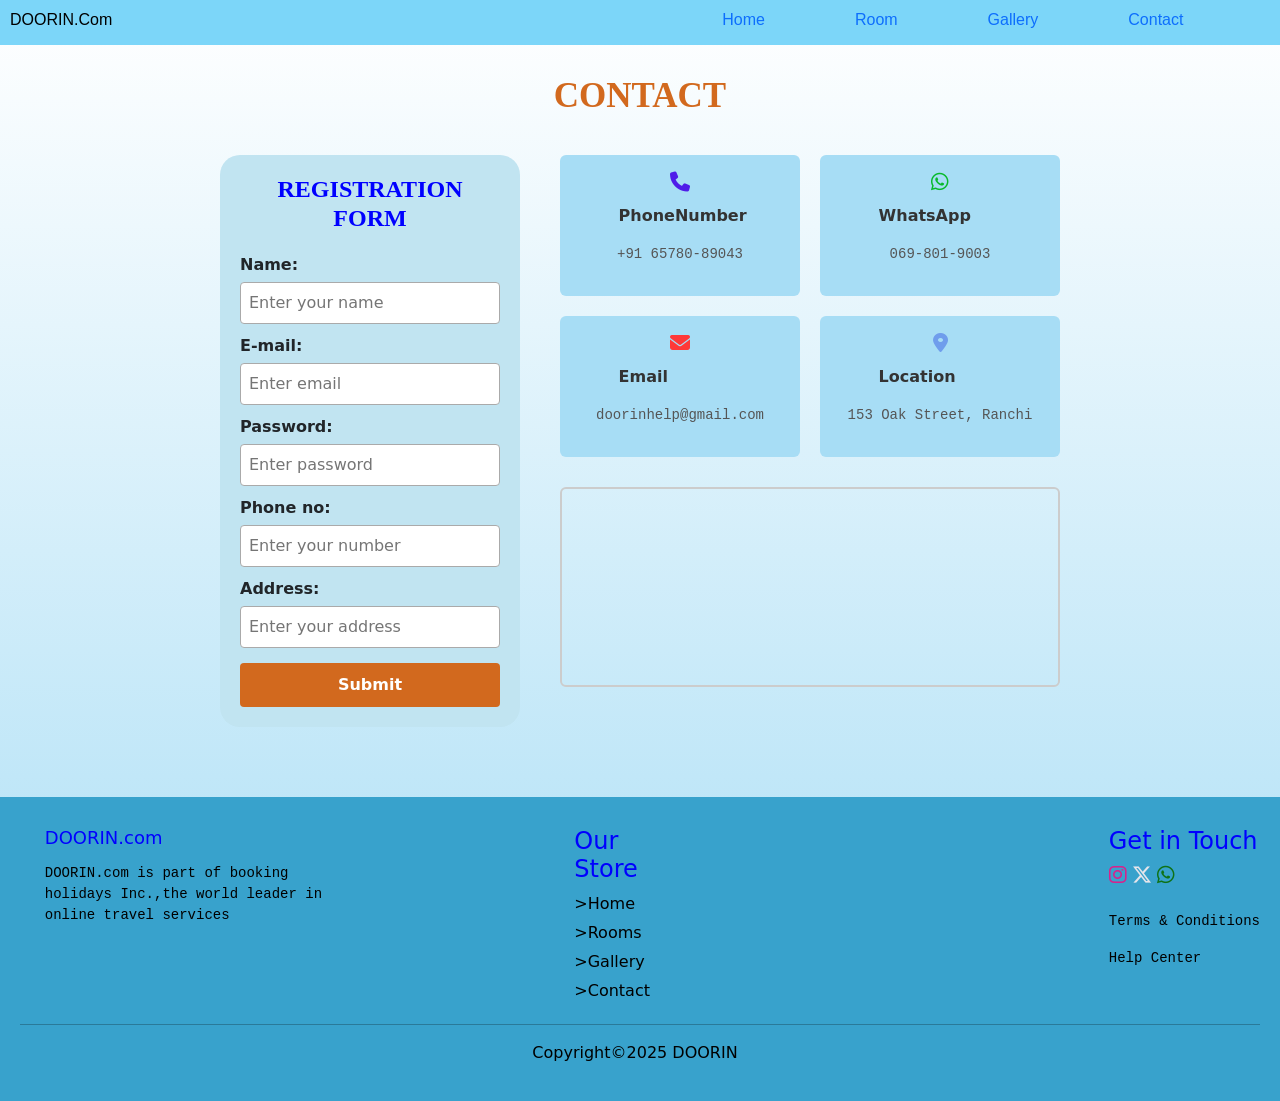
==== contact.html @ e4b4459f "check kr" ====
<!DOCTYPE html>
<html lang="en">
<head>
    <meta charset="UTF-8">
    <meta name="viewport" content="width=device-width, initial-scale=1.0">
    <title>HOTEL BOOKING</title>
    <link rel="stylesheet" href="hostyle/hodesign.css">
    <link rel="stylesheet" href="https://cdnjs.cloudflare.com/ajax/libs/font-awesome/6.7.2/css/all.min.css" integrity="sha512-Evv84Mr4kqVGRNSgIGL/F/aIDqQb7xQ2vcrdIwxfjThSH8CSR7PBEakCr51Ck+w+/U6swU2Im1vVX0SVk9ABhg==" crossorigin="anonymous" referrerpolicy="no-referrer" />
    <link href="https://cdn.jsdelivr.net/npm/bootstrap@5.3.7/dist/css/bootstrap.min.css" rel="stylesheet" integrity="sha384-LN+7fdVzj6u52u30Kp6M/trliBMCMKTyK833zpbD+pXdCLuTusPj697FH4R/5mcr" crossorigin="anonymous">
</head>
<body id="bodybgnew">
   <header>
        <div class="maindiv">   
        <nav>
            <p>DOORIN.Com</p>
            <a href="home.html">Home</a>
            <a href="room.html">Room</a>
            <a href="gallery.html">Gallery</a>
            <a href="contact.html">Contact</a>    
        </nav>
    </header>
    <h2 id="cname">CONTACT</h2>
  <div class="coct">
    <div class="vaseleft">
      <form>
        <h4 id="reg">REGISTRATION FORM</h4>
        <label for="name">Name:</label>
        <input type="text" placeholder="Enter your name" required />
        <label for="E-mail">E-mail:</label>
        <input type="email" placeholder="Enter email" required />
        <label for="password">Password:</label>
        <input type="password" placeholder="Enter password" required />
        <label for="phone no">Phone no:</label>
        <input type="number" placeholder="Enter your number" required />
        <label for="address">Address:</label>
        <input type="text" placeholder="Enter your address" />
        <button type="submit">Submit</button>
      </form>
    </div>
    <div class="vaseright">
      <div class="vaseright1">
        <div class="ph">
          <a href="#"><i class="fa-solid fa-phone fa-lg" style="color: #4f1ce9;"></i></a>
          <p id="call">PhoneNumber</p>
          <pre id="calln">+91 65780-89043</pre>
        </div>
        <div class="ph">
          <a href="https://www.whatsapp.com/" target="_blank"><i class="fa-brands fa-whatsapp fa-lg" style="color: #08ba2b;"></i></a>
          <p id="call">WhatsApp</p>
          <pre id="calln">069-801-9003</pre>
        </div>
      </div>
      <div class="vaseright2">
        <div class="ph">
          <a href="https://shorturl.at/GysPY" target="_blank"><i class="fa-solid fa-envelope fa-lg" style="color: #ff3838;"></i></a>
          <p id="call">Email</p>
          <pre id="calln">doorinhelp@gmail.com</pre>
        </div>
        <div class="ph">
          <a href="https://shorturl.at/Trxxn" target="_blank"><i class="fa-solid fa-location-dot fa-lg" style="color: #6f9dec;"></i></a>
          <p id="call">Location</p>
          <pre id="calln">153 Oak Street, Ranchi</pre>
        </div>
      </div>

      <div class="phmap">
        <iframe src="https://www.google.com/maps/embed?pb=!1m18!1m12!1m3!1d3532.885626205698!2d86.1849033150745!3d22.80456598501765!2m3!1f0!2f0!3f0!3m2!1i1024!2i768!4f13.1!3m3!1m2!1s0x3a20b6c8e7c8b9b5%3A0x7c6e9a4c5e4b8c8a!2sJamshedpur%2C%20Jharkhand%2C%20India!5e0!3m2!1sen!2sus!4v1634567890123" width="100%" height="200" allowfullscreen loading="lazy"></iframe>
      </div>
    </div>
  </div>
    <div class="m"></div>
    <footer>
      <div class="himain">
      <div class="hi">
      <h4 id="d">DOORIN.com</h4>
      <pre id="foopara">DOORIN.com is part of booking<br>holidays Inc.,the world leader in<br>online travel services</pre>
      </div>
      <div class="hi1">
        <h4 id="d">Our Store</h4>
        <a href="home.html">>Home</a>
        <a href="room.html">>Rooms</a>
        <a href="gallery.html">>Gallery</a>
        <a href="contact.html">>Contact</a>
      </div>
      <div class="hi2">
      <h4 id="d">Get in Touch</h3>
      <a class="ok" href="https://www.instagram.com/"><i class="fa-brands fa-instagram fa-lg" style="color: #d8228c;"></i></a>
      <a class="ok" href="https://x.com/?lang=en"><i class="fa-brands fa-x-twitter fa-lg" style="color: #e5e5eb;"></i></a>
      <a class="ok" href="https://www.whatsapp.com/"><i class="fa-brands fa-whatsapp fa-lg" style="color: #0f7216;"></i></a><br><br>
        <pre>Terms & Conditions</pre>
        <pre>Help Center</pre>        
      </div>
      </div>
      <hr><p id="co">Copyright&copy;2025 DOORIN </p>
    </footer>
    <script src="https://cdn.jsdelivr.net/npm/bootstrap@5.3.7/dist/js/bootstrap.bundle.min.js" integrity="sha384-ndDqU0Gzau9qJ1lfW4pNLlhNTkCfHzAVBReH9diLvGRem5+R9g2FzA8ZGN954O5Q" crossorigin="anonymous"></script> 
</body>
</html>
---- hostyle/hodesign.css ----
*{
    padding: 0;
    margin: 0;
}
header{
    background-color: rgb(124, 214, 249);
    color: rgb(0, 0, 0);
    height: 45px;
    font-family: 'Franklin Gothic Medium', 'Arial Narrow', Arial, sans-serif;
    padding-top: 8px;
}
nav{
    display: flex;
    gap: 10px;  
}
p{
    margin-right: 600px;
    padding-left: 10px;
}
.maindiv a{
    text-decoration: none;
    margin-right: 80px;
}
ul{
    list-style: none;
    display: flex;
    text-decoration: none;
}
/*header ends*/
/*home page*/
.c {
    width: 300px;
}
.m{
    height: 40px;
}
#in{
    height: 30px;
    width: 300px;
}
#inn{
    height: 30px;
    width: 100px;
    border-radius: 5px;
    background-color: blue;
    color: white;
}
.hotelback{
    height: 40px;
    text-align: center;
    padding-top: 5px;
    background-color: rgb(22, 139, 186);
}
#maintext{
    width: 100%;
    height: 80px;
    color: rgb(2, 12, 53);
    font-weight: lighter;
}
#rm{
    height: 400px;
    width: 100%;
}
#i{
    height: 188px;
    width: 278px;
    border-radius: 10px;
}
.one{
    height: 380px;
    width: 280px;
    border-radius: 10px;
    text-align: left;
    justify-content: center;
    align-items: center;
    background-color: rgb(193, 228, 241);
}
.one:hover{
    transform: scale(1.05);
    transition: 0.3s;
}
#three{
    padding-left: 7px;
}
#five{
    padding-left: 7px;
}
#ip{
    padding-left: 7px;
}
.box{
    display: flex;
    align-items: center;
    justify-content: center;
    gap: 20px;
    border-spacing: 500px;
}
#imageSliderInner1{
    height: 590px;
}
#rate{
    padding: 4px;
    background-color: gold;
    border-color: gold;
}
s{
    color: red;
}
#pi{
    color: green;
    padding-left: 7px;
}
#three{
    color: rgb(19, 19, 139);
}
/*footer*/
footer{
    background-color: rgb(56, 162, 204);   
    color: black;
    padding: 30px 20px 20px;
    text-align: left;
    width: 100%;
}
.himain{
    display: flex;
    justify-content: space-between;
    width: 100%;
}
.hi{
    width: 100%;
    margin-left: 2%;
}
.hi1{
    margin-right: 32%;
}
.hi2{
    margin-left: 5%;
}
.hi h4{
    margin-bottom: 15px;
    font-size: 18px;
}
#co{
    text-align: center;
    margin-left: 425px;
    margin-right: 445px;
}
#d{
    color: blue;
}
.hi1 a{
    display: block;
    text-decoration: none;
    color: black;
    margin-bottom: 5px;
}
.hi1 a:hover{
  transform: translateX(5px);
  transition: 0.4s;
  color: blue;
}
/*gallery*/
#gbg{
    width: 100%;
}
.gsubone{
    text-align: center;
    padding: 10px;
}
.photo-gal {
      display: grid;
      gap: 10px;
      margin-bottom: 10px;
}
.row-2 {
      grid-template-columns: repeat(2, 1fr);
}
.row-3 {
      grid-template-columns: repeat(3, 1fr);
}
.photo-gal img {
    width: 100%;
    height: auto;
    display: block;
    border-radius: 6px;
}
#f{
    height: 310px;
}
/*room*/
#r{
    text-align: center;
    color: chocolate;
    font-family: 'Times New Roman', Times, serif;
    font-weight: bolder;
}
.room-container {
  display: grid;
  grid-template-columns: repeat(4,1fr);
  gap: 20px;
  padding: 12px;
}
.roomt {
  background: rgb(193, 228, 241);
  border-radius: 12px;
  overflow: hidden;
  box-shadow: 0 2px 4px rgb(39, 190, 250);
  transition: transform 0.2s;
}
.roomt:hover {
  transform: scale(1.04);
}
.roomt img {
  width: 100%;
  height: 180px;
  object-fit: cover;
}
.roomtwo {
  padding: 12px;
}
.roomtitle {
  font-size: 18px;
  margin-bottom: 8px;
  color: #333;
  font-weight: bolder;
}
.roomprice {
  color: rgb(18, 161, 18);
  font-size: 16px;
  margin-bottom: 12px;
}
.book-btn {
  display: inline-block;
  padding: 7px 17px;
  background-color: blue;
  color: white;
  border: none;
  border-radius: 7px;
  text-decoration: none;
  font-weight: bold;
  transition: background-color 0.3s;
}
.book-btn:hover {
  background-color: #0a427e;
}
#pna{
    text-align: center;
    font-family: 'Times New Roman', Times, serif;
    font-weight: bolder;
    margin-top: 15px;
    margin-bottom: 15px;
    color: chocolate;
}
.newhot{
    height: 230px;
    margin-bottom: 20px;
    box-shadow: 0 4px 7px rgb(39, 190, 250);
}
.accordion-collapse {
    background-color: rgb(193, 228, 241);
}
.carousel-inner{
    height: 200px;
    width: 100px;
    border-radius: 10px;
}
.d-block {
    border-radius: 10px;
}
/*roomends*/
/*contact*/
#cname {
  text-align: center;
  color: chocolate;
  font-size: 35px;
  margin-top: 30px;
  font-weight: bolder;
  font-family: 'Times New Roman', Times, serif;
}
.coct {
  display: flex;
  justify-content: center;
  gap: 40px;
  padding: 30px;
  flex-wrap: wrap;
}
.vaseleft {
  width: 300px;
  border-radius: 20px;
  padding: 20px;
  text-align: center;
  background-color: rgb(193, 228, 241);
}
.vaseleft h4 {
  margin-bottom: 20px;
  color: blue;
}
.vaseleft label {
  display: block;
  margin-top: 10px;
  font-weight: bold;
  text-align: left;
}
.vaseleft input {
  width: 100%;
  padding: 8px;
  margin-top: 5px;
  border: 1px solid #aaa;
  border-radius: 4px;
}
.vaseleft:hover{
    transform: scale(1.02);
    transition: 0.5s;
}
.vaseleft button {
  width: 100%;
  padding: 10px;
  margin-top: 15px;
  background-color: chocolate;
  color: white;
  font-weight: bold;
  border: none;
  border-radius: 4px;
  cursor: pointer;
}
.vaseleft button:hover {
  background-color: #b35c17;
}
.vaseright {
  width: 500px;
  display: flex;
  flex-direction: column;
  
}
.vaseright1,
.vaseright2 {
  display: flex;
  justify-content: space-between;
  margin-bottom: 20px;
}
.ph {
  width: 48%;
  background-color: rgb(167, 221, 245);
  padding: 15px;
  border-radius: 20px;
  border-radius: 6px;
  text-align: center;
}
.ph:hover{
    transform: scale(1.02);
    transition: 0.5s;
}
#call {
  font-weight: bold;
  margin-top: 10px;
  text-align: center;
  color: #333;
  margin-left: 16%;
}
#calln {
  font-family: monospace;
  margin-top: 5px;
  text-align: center;
  color: #555;
}
.phmap {
  width: 100%;
  margin-top: 10px;
}
.phmap iframe {
  width: 100%;
  height: 200px;
  border: 2px solid #ccc;
  border-radius: 6px;
}
#reg{
    font-family: 'Times New Roman', Times, serif;
    font-weight: bold;
}
#bodybgnew{
    background: linear-gradient(white, rgb(167, 221, 245));
}
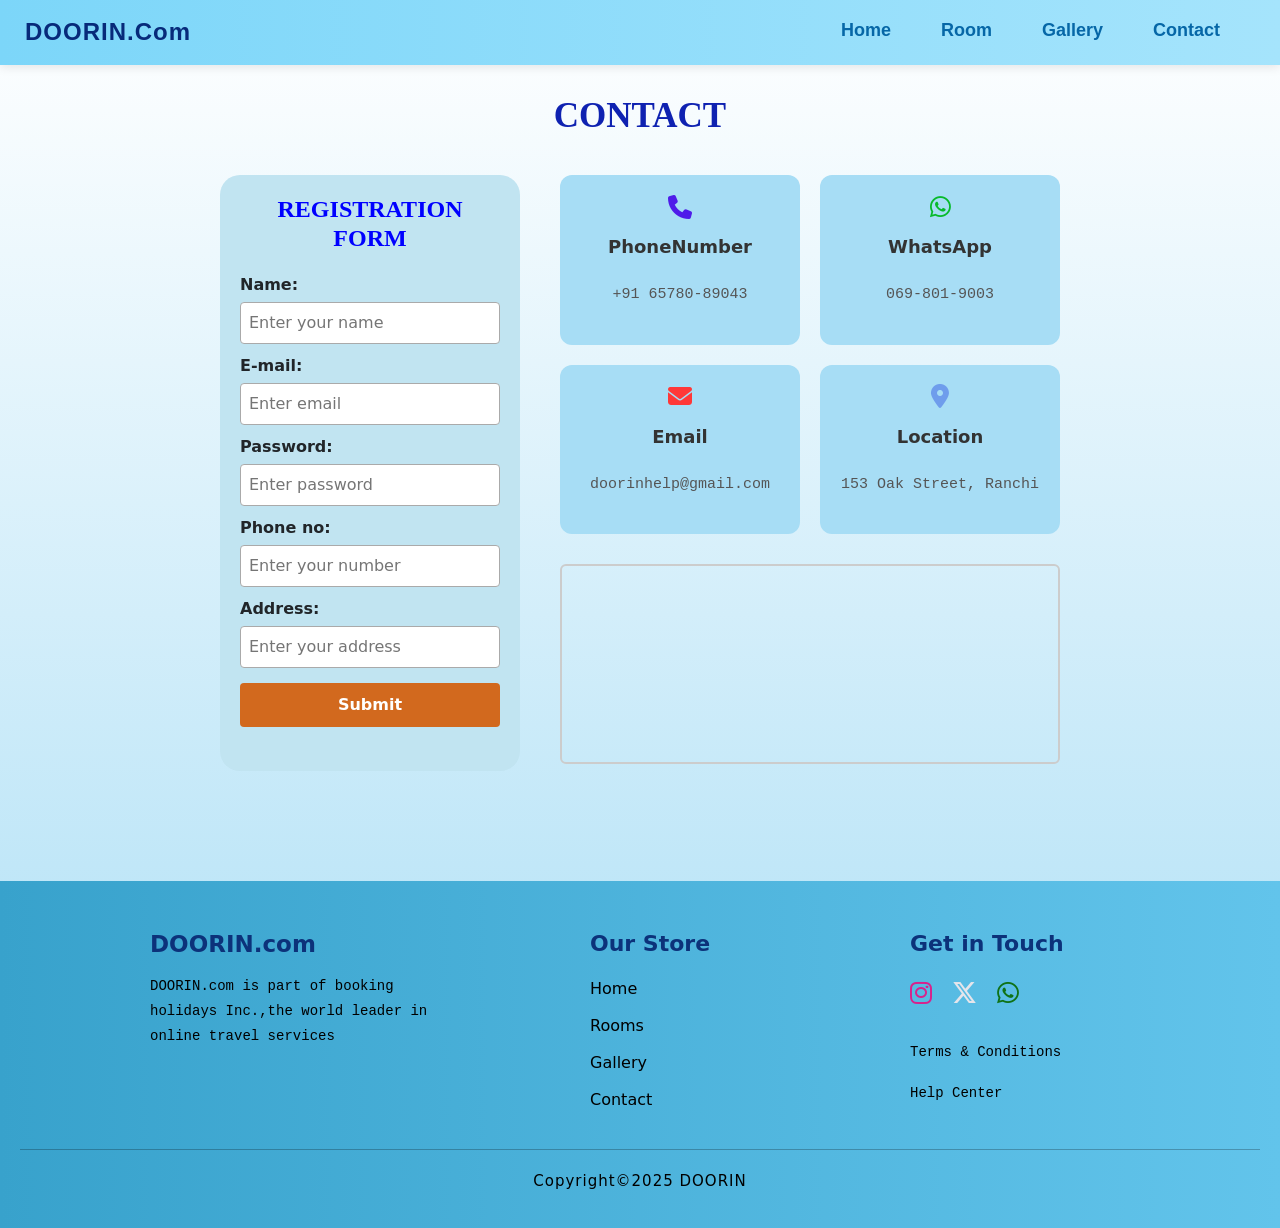
==== commit ccd255ad: "Updated complete hotel booking website UI" ====
--- a/contact.html
+++ b/contact.html
@@ -12,7 +12,7 @@
    <header>
         <div class="maindiv">   
         <nav>
-            <p>DOORIN.Com</p>
+            <p class="logo-text">DOORIN.Com</p>
             <a href="home.html">Home</a>
             <a href="room.html">Room</a>
             <a href="gallery.html">Gallery</a>
@@ -25,15 +25,15 @@
       <form>
         <h4 id="reg">REGISTRATION FORM</h4>
         <label for="name">Name:</label>
-        <input type="text" placeholder="Enter your name" required />
+        <input id="name" type="text" placeholder="Enter your name" required />
         <label for="E-mail">E-mail:</label>
-        <input type="email" placeholder="Enter email" required />
+        <input id="email" type="email" placeholder="Enter email" required />
         <label for="password">Password:</label>
-        <input type="password" placeholder="Enter password" required />
+        <input id="password" type="password" placeholder="Enter password" required />
         <label for="phone no">Phone no:</label>
-        <input type="number" placeholder="Enter your number" required />
+        <input id="phone" type="tel" placeholder="Enter your number" required />
         <label for="address">Address:</label>
-        <input type="text" placeholder="Enter your address" />
+        <input id="address" type="text" placeholder="Enter your address" required/>
         <button type="submit">Submit</button>
       </form>
     </div>
@@ -72,21 +72,21 @@
     <footer>
       <div class="himain">
       <div class="hi">
-      <h4 id="d">DOORIN.com</h4>
+      <h4 class="heading-text">DOORIN.com</h4>
       <pre id="foopara">DOORIN.com is part of booking<br>holidays Inc.,the world leader in<br>online travel services</pre>
       </div>
       <div class="hi1">
-        <h4 id="d">Our Store</h4>
-        <a href="home.html">>Home</a>
-        <a href="room.html">>Rooms</a>
-        <a href="gallery.html">>Gallery</a>
-        <a href="contact.html">>Contact</a>
+        <h4 class="heading-text">Our Store</h4>
+        <a href="home.html">Home</a>
+        <a href="room.html">Rooms</a>
+        <a href="gallery.html">Gallery</a>
+        <a href="contact.html">Contact</a>
       </div>
       <div class="hi2">
-      <h4 id="d">Get in Touch</h3>
-      <a class="ok" href="https://www.instagram.com/"><i class="fa-brands fa-instagram fa-lg" style="color: #d8228c;"></i></a>
-      <a class="ok" href="https://x.com/?lang=en"><i class="fa-brands fa-x-twitter fa-lg" style="color: #e5e5eb;"></i></a>
-      <a class="ok" href="https://www.whatsapp.com/"><i class="fa-brands fa-whatsapp fa-lg" style="color: #0f7216;"></i></a><br><br>
+      <h4 class="heading-text">Get in Touch</h4>
+      <a class="ok" href="https://www.instagram.com/" title="Instagram"><i class="fa-brands fa-instagram fa-lg" style="color: #d8228c;"></i></a>
+      <a class="ok" href="https://x.com/?lang=en" title="Twitter"><i class="fa-brands fa-x-twitter fa-lg" style="color: #e5e5eb;"></i></a>
+      <a class="ok" href="https://www.whatsapp.com/" title="WhatsApp"><i class="fa-brands fa-whatsapp fa-lg" style="color: #0f7216;"></i></a><br><br>
         <pre>Terms & Conditions</pre>
         <pre>Help Center</pre>        
       </div>
--- a/hostyle/hodesign.css
+++ b/hostyle/hodesign.css
@@ -1,25 +1,62 @@
 *{
-    padding: 0;
-    margin: 0;
+    margin:0;
+    padding:0;
+    box-sizing:border-box;
+}
+html{
+    overflow-x:hidden;
+}
+body{
+    overflow-x:hidden;
 }
 header{
-    background-color: rgb(124, 214, 249);
-    color: rgb(0, 0, 0);
-    height: 45px;
-    font-family: 'Franklin Gothic Medium', 'Arial Narrow', Arial, sans-serif;
-    padding-top: 8px;
+    background:linear-gradient(to right,rgb(124,214,249),rgb(165,228,252));
+    color:black;
+    height:65px;
+    display:flex;
+    align-items:center;
+    font-family:'Franklin Gothic Medium','Arial Narrow',Arial,sans-serif;
+    box-shadow:0 2px 10px rgba(0,0,0,0.1);
 }
 nav{
-    display: flex;
-    gap: 10px;  
-}
-p{
-    margin-right: 600px;
-    padding-left: 10px;
+    display:flex;
+    gap:50px;
+    align-items:center;
+    flex-wrap:wrap;
+    margin-top:-5px;
+}
+.logo-text{
+   margin-right:600px;
+   padding-left:25px;
+   font-size:24px;
+   font-weight:bold;
+   color:rgb(7,42,122);
+   letter-spacing:1px;
+   margin-top:19px;
 }
 .maindiv a{
-    text-decoration: none;
-    margin-right: 80px;
+    text-decoration:none;
+    color:rgb(6, 103, 167);
+    font-size:18px;
+    font-weight:600;
+    transition:0.3s ease;
+    position:relative;
+}
+.maindiv a:hover{
+    color:rgb(4,30,99);
+}
+.maindiv a::after{
+    content:"";
+    position:absolute;
+    left:0;
+    bottom:-4px;
+    width:0%;
+    height:2px;
+    background-color:rgb(10,42,95);
+    transition:0.3s ease;
+}
+.maindiv a:hover::after{
+    width:100%;
 }
 ul{
     list-style: none;
@@ -27,7 +64,7 @@
     text-decoration: none;
 }
 /*header ends*/
-/*home page*/
+/*home page strt*/
 .c {
     width: 300px;
 }
@@ -45,55 +82,94 @@
     background-color: blue;
     color: white;
 }
+.home-slide-img{
+    height:590px;
+    width:100%;
+    object-fit:cover;
+}
 .hotelback{
-    height: 40px;
-    text-align: center;
-    padding-top: 5px;
-    background-color: rgb(22, 139, 186);
+    min-height:70px;
+    display:flex;
+    justify-content:center;
+    align-items:center;
+    gap:15px;
+    flex-wrap:wrap;
+    background-color:rgb(22,139,186);
+    padding:15px;
 }
 #maintext{
-    width: 100%;
-    height: 80px;
-    color: rgb(2, 12, 53);
-    font-weight: lighter;
+    width:100%;
+    min-height:130px;
+    color:rgb(2,12,53);
+    font-weight:lighter;
+    padding-left:50px;
+    padding-top:20px;
+}
+#find{
+    margin-bottom:10px;
+}
+#loc{
+    font-size:22px;
+    font-weight:400;
+    color:#444;
 }
 #rm{
     height: 400px;
     width: 100%;
 }
-#i{
+.room-img{
     height: 188px;
     width: 278px;
     border-radius: 10px;
 }
 .one{
-    height: 380px;
-    width: 280px;
-    border-radius: 10px;
-    text-align: left;
-    justify-content: center;
-    align-items: center;
-    background-color: rgb(193, 228, 241);
+    width:280px;
+    border-radius:10px;
+    text-align:left;
+    justify-content:center;
+    align-items:center;
+    background-color:rgb(193,228,241);
+    transition:0.3s;
 }
 .one:hover{
-    transform: scale(1.05);
-    transition: 0.3s;
-}
-#three{
-    padding-left: 7px;
+    transform: scale(1.03);
+}
+.three{
+    padding:10px 0;
+    text-align:center;
+    color:rgb(19,19,139);
 }
 #five{
-    padding-left: 7px;
+    text-align:center;
+    margin-top:8px;
+    color:#333;
 }
 #ip{
-    padding-left: 7px;
+    text-align:center;
+    margin-top:10px;
+}
+#ip span{
+    margin-left:5px;
+    font-weight:bold;
+    color:#222;
+}
+#ip p{
+    margin-top:5px;
+    margin-bottom:0;
+    color:#555;
+}
+#pi{
+    color:green;
+    text-align:center;
+    margin-top:10px;
+    font-weight: 500;
 }
 .box{
-    display: flex;
-    align-items: center;
-    justify-content: center;
-    gap: 20px;
-    border-spacing: 500px;
+    display:flex;
+    align-items:center;
+    justify-content:center;
+    gap:20px;
+    flex-wrap:wrap;
 }
 #imageSliderInner1{
     height: 590px;
@@ -106,66 +182,97 @@
 s{
     color: red;
 }
-#pi{
-    color: green;
-    padding-left: 7px;
-}
-#three{
-    color: rgb(19, 19, 139);
-}
-/*footer*/
+.deals{
+    padding-left:50px;
+    margin-top:20px;
+}
+#de{
+    margin-bottom:10px;
+}
+.deals h6{
+    margin-bottom:20px;
+}
+/*footer strt*/
 footer{
-    background-color: rgb(56, 162, 204);   
-    color: black;
-    padding: 30px 20px 20px;
-    text-align: left;
-    width: 100%;
+    background:linear-gradient(to right,rgb(56,162,204),rgb(98,196,235));
+    color:black;
+    padding:40px 20px 20px;
+    width:100%;
+    margin-top:40px;
 }
 .himain{
-    display: flex;
-    justify-content: space-between;
-    width: 100%;
+    display:flex;
+    justify-content:center;
+    align-items:flex-start;
+    gap:140px;
+    padding:10px 40px;
 }
 .hi{
-    width: 100%;
-    margin-left: 2%;
+    width:300px;
 }
 .hi1{
-    margin-right: 32%;
+    width:180px;
 }
 .hi2{
-    margin-left: 5%;
+    width:220px;
+    margin-left: 0;
+}
+.hi1 a{
+    width:fit-content;
 }
 .hi h4{
     margin-bottom: 15px;
     font-size: 18px;
 }
 #co{
-    text-align: center;
-    margin-left: 425px;
-    margin-right: 445px;
-}
-#d{
-    color: blue;
+    text-align:center;
+    margin-top:20px;
+    font-size:15px;
+    letter-spacing:1px;
+}
+.heading-text{
+    color:rgb(12,50,122);
+    margin-bottom:18px;
+    font-size:22px;
+    font-weight:bold;
+}
+.hi .heading-text{
+    font-size:23px;
+}
+.hi,
+.hi1,
+.hi2{
+    line-height:1.8;
 }
 .hi1 a{
-    display: block;
-    text-decoration: none;
-    color: black;
-    margin-bottom: 5px;
+    display:block;
+    text-decoration:none;
+    color:black;
+    margin-bottom:8px;
+    transition:0.3s ease;
 }
 .hi1 a:hover{
-  transform: translateX(5px);
-  transition: 0.4s;
-  color: blue;
-}
-/*gallery*/
+  transform:translateX(6px);
+  color:rgb(11,53,148);
+}
+.ok{
+    margin-right:15px;
+    font-size:20px;
+}
+/*gallery strt*/
 #gbg{
     width: 100%;
 }
 .gsubone{
-    text-align: center;
-    padding: 10px;
+    text-align:center;
+    padding-top:30px;
+    padding-bottom:5px;
+    font-size:42px;
+    font-family:'Times New Roman',Times,serif;
+    font-weight:bolder;
+    color:rgb(31, 10, 150);
+    letter-spacing:1px;
+    text-shadow:1px 1px 3px rgba(0,0,0,0.15);
 }
 .photo-gal {
       display: grid;
@@ -184,15 +291,24 @@
     display: block;
     border-radius: 6px;
 }
+.photo-row{
+    padding:20px 40px;
+}
 #f{
     height: 310px;
 }
-/*room*/
+/*room strt*/
 #r{
-    text-align: center;
-    color: chocolate;
-    font-family: 'Times New Roman', Times, serif;
-    font-weight: bolder;
+    text-align:center;
+    color:chocolate;
+    font-family:'Times New Roman',Times,serif;
+    font-weight:bolder;
+    margin-top:35px;
+    margin-bottom:35px;
+    font-size:42px;
+}
+.accordion{
+    margin-top:50px;
 }
 .room-container {
   display: grid;
@@ -200,15 +316,16 @@
   gap: 20px;
   padding: 12px;
 }
-.roomt {
-  background: rgb(193, 228, 241);
-  border-radius: 12px;
-  overflow: hidden;
-  box-shadow: 0 2px 4px rgb(39, 190, 250);
-  transition: transform 0.2s;
-}
-.roomt:hover {
-  transform: scale(1.04);
+.roomt{
+  background:rgb(193,228,241);
+  border-radius:12px;
+  overflow:hidden;
+  box-shadow:0 2px 4px rgb(39,190,250);
+  transition:transform 0.4s ease, box-shadow 0.4s ease;
+}
+.roomt:hover{
+  transform:scale(1.02);
+  box-shadow:0 6px 15px rgba(0,0,0,0.15);
 }
 .roomt img {
   width: 100%;
@@ -244,34 +361,41 @@
   background-color: #0a427e;
 }
 #pna{
-    text-align: center;
-    font-family: 'Times New Roman', Times, serif;
-    font-weight: bolder;
-    margin-top: 15px;
-    margin-bottom: 15px;
-    color: chocolate;
+    text-align:center;
+    font-family:'Times New Roman',Times,serif;
+    font-weight:bolder;
+    margin-top:35px;
+    margin-bottom:35px;
+    color:chocolate;
+    font-size:38px;
 }
 .newhot{
-    height: 230px;
-    margin-bottom: 20px;
-    box-shadow: 0 4px 7px rgb(39, 190, 250);
+    margin-bottom:20px;
+    box-shadow:0 4px 7px rgb(39,190,250);
+    overflow:hidden;
 }
 .accordion-collapse {
     background-color: rgb(193, 228, 241);
 }
-.carousel-inner{
-    height: 200px;
-    width: 100px;
-    border-radius: 10px;
-}
-.d-block {
-    border-radius: 10px;
+.newhot .carousel-inner{
+    border-radius:10px;
+    overflow:hidden;
+}
+.carousel-item{
+    overflow:hidden;
+}
+.newhot .carousel-item img{
+    width:100%;
+    height:230px;
+    object-fit:cover;
+    border-radius:10px;
+    display:block;
 }
 /*roomends*/
-/*contact*/
+/*contact strt*/
 #cname {
   text-align: center;
-  color: chocolate;
+  color: rgb(15, 34, 177);
   font-size: 35px;
   margin-top: 30px;
   font-weight: bolder;
@@ -338,30 +462,37 @@
   justify-content: space-between;
   margin-bottom: 20px;
 }
-.ph {
-  width: 48%;
-  background-color: rgb(167, 221, 245);
-  padding: 15px;
-  border-radius: 20px;
-  border-radius: 6px;
-  text-align: center;
+.ph{
+  width:48%;
+  background-color:rgb(167,221,245);
+  padding:22px 15px;
+  border-radius:12px;
+  text-align:center;
+  display:flex;
+  flex-direction:column;
+  justify-content:center;
+  align-items:center;
+}
+.ph i{
+   font-size:24px;
 }
 .ph:hover{
     transform: scale(1.02);
     transition: 0.5s;
 }
-#call {
-  font-weight: bold;
-  margin-top: 10px;
-  text-align: center;
-  color: #333;
-  margin-left: 16%;
-}
-#calln {
-  font-family: monospace;
-  margin-top: 5px;
-  text-align: center;
-  color: #555;
+#call{
+  font-weight:bold;
+  margin-top:12px;
+  text-align:center;
+  color:#333;
+  font-size:18px;
+}
+#calln{
+  font-family:monospace;
+  margin-top:8px;
+  text-align:center;
+  color:#555;
+  font-size:15px;
 }
 .phmap {
   width: 100%;
@@ -380,3 +511,8 @@
 #bodybgnew{
     background: linear-gradient(white, rgb(167, 221, 245));
 }
+/* only adding for img */
+img{
+   max-width:100%;
+   height:auto;
+}
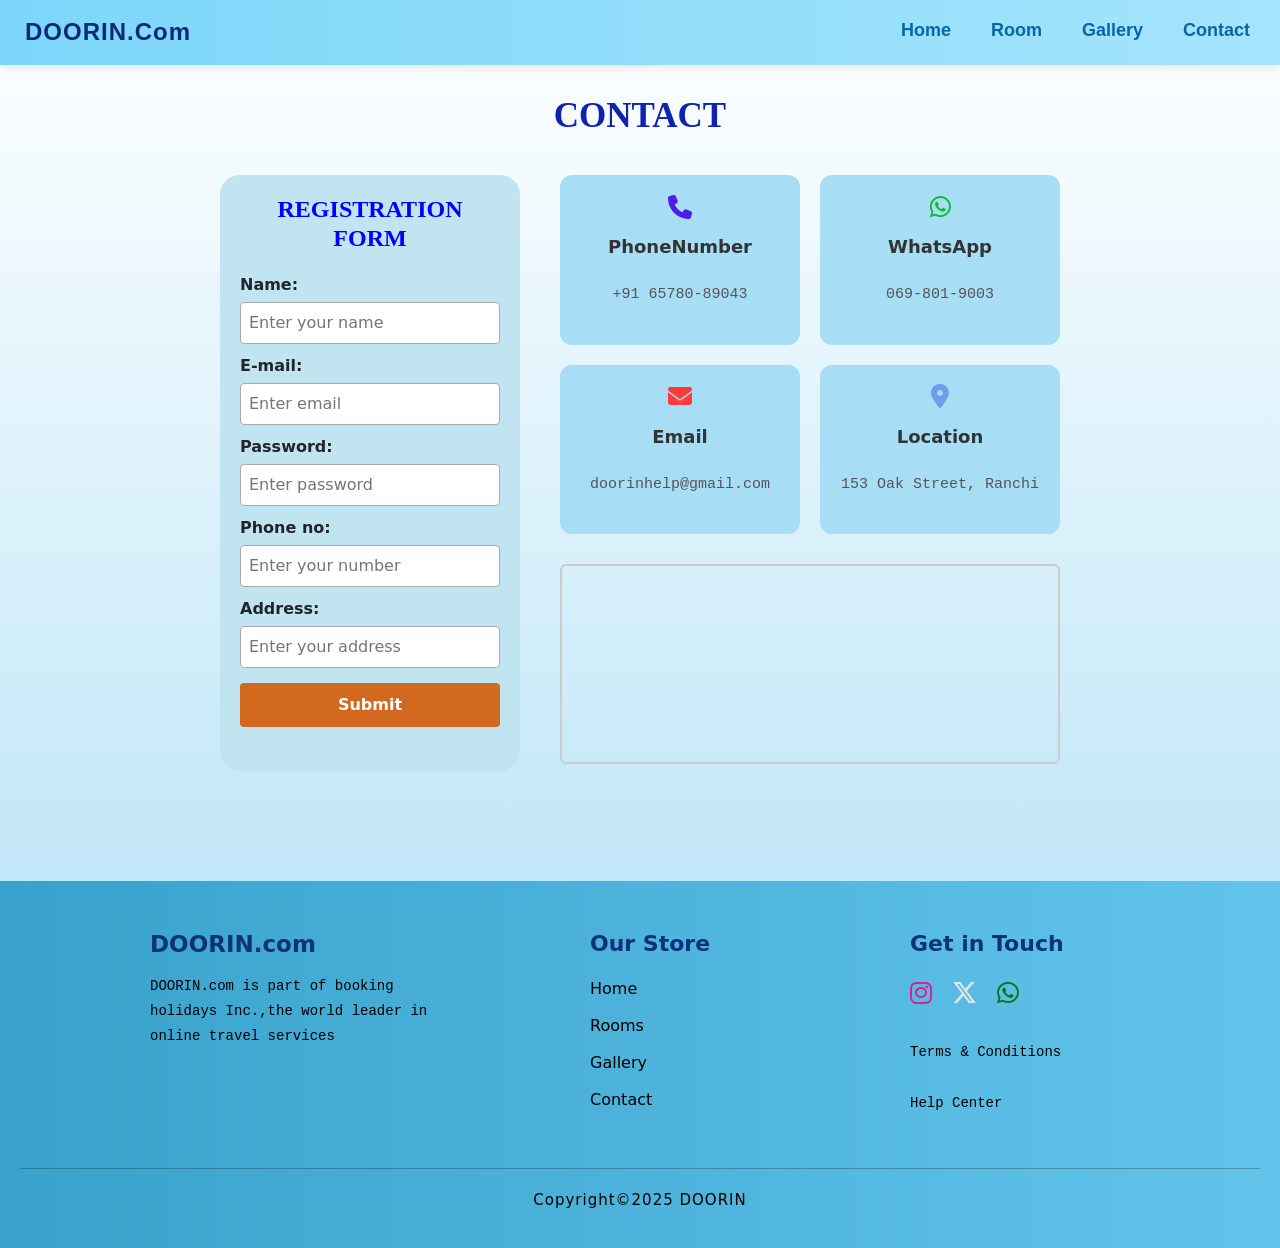
==== commit d59cc233: "Added new website improvements" ====
--- a/contact.html
+++ b/contact.html
@@ -12,12 +12,17 @@
    <header>
         <div class="maindiv">   
         <nav>
-            <p class="logo-text">DOORIN.Com</p>
-            <a href="home.html">Home</a>
-            <a href="room.html">Room</a>
-            <a href="gallery.html">Gallery</a>
-            <a href="contact.html">Contact</a>    
-        </nav>
+                <p class="logo-text">DOORIN.Com</p>
+                <button class="hamburger" onclick="toggleNav()" aria-label="Toggle menu">
+                    <span></span><span></span><span></span>
+                </button>
+                <div class="nav-links" id="navLinks">
+                    <a href="home.html">Home</a>
+                    <a href="room.html">Room</a>
+                    <a href="gallery.html">Gallery</a>
+                    <a href="contact.html">Contact</a>
+                </div>
+            </nav>
     </header>
     <h2 id="cname">CONTACT</h2>
   <div class="coct">
@@ -87,12 +92,18 @@
       <a class="ok" href="https://www.instagram.com/" title="Instagram"><i class="fa-brands fa-instagram fa-lg" style="color: #d8228c;"></i></a>
       <a class="ok" href="https://x.com/?lang=en" title="Twitter"><i class="fa-brands fa-x-twitter fa-lg" style="color: #e5e5eb;"></i></a>
       <a class="ok" href="https://www.whatsapp.com/" title="WhatsApp"><i class="fa-brands fa-whatsapp fa-lg" style="color: #0f7216;"></i></a><br><br>
-        <pre>Terms & Conditions</pre>
-        <pre>Help Center</pre>        
+        <pre class="foot-text">Terms & Conditions</pre>
+        <pre class="foot-text">Help Center</pre>        
       </div>
       </div>
       <hr><p id="co">Copyright&copy;2025 DOORIN </p>
     </footer>
-    <script src="https://cdn.jsdelivr.net/npm/bootstrap@5.3.7/dist/js/bootstrap.bundle.min.js" integrity="sha384-ndDqU0Gzau9qJ1lfW4pNLlhNTkCfHzAVBReH9diLvGRem5+R9g2FzA8ZGN954O5Q" crossorigin="anonymous"></script> 
+    <script src="https://cdn.jsdelivr.net/npm/bootstrap@5.3.7/dist/js/bootstrap.bundle.min.js" integrity="sha384-ndDqU0Gzau9qJ1lfW4pNLlhNTkCfHzAVBReH9diLvGRem5+R9g2FzA8ZGN954O5Q" crossorigin="anonymous"></script>
+    <script>
+        function toggleNav() {
+            var nav = document.getElementById('navLinks');
+            nav.classList.toggle('open');
+        }
+    </script> 
 </body>
 </html>
--- a/hostyle/hodesign.css
+++ b/hostyle/hodesign.css
@@ -20,13 +20,24 @@
 }
 nav{
     display:flex;
-    gap:50px;
+    gap:0;
     align-items:center;
     flex-wrap:wrap;
     margin-top:-5px;
+    width:100%;
+}
+.maindiv{
+    width:100%;
+}
+.nav-links{
+    display:flex;
+    gap:40px;
+    align-items:center;
+    margin-left:auto;
+    padding-right:30px;
 }
 .logo-text{
-   margin-right:600px;
+   margin-right:auto;
    padding-left:25px;
    font-size:24px;
    font-weight:bold;
@@ -219,22 +230,39 @@
 }
 .hi1 a{
     width:fit-content;
+    display:block;
 }
 .hi h4{
     margin-bottom: 15px;
     font-size: 18px;
+}
+#foopara:hover{
+    color:rgb(25, 81, 172);
+    transform:scale(1.03);
+    transition:0.3s ease;
+
 }
 #co{
     text-align:center;
     margin-top:20px;
     font-size:15px;
     letter-spacing:1px;
+    transition:0.3s ease;
+}
+#co:hover{
+    transform:scale(1.03);
+    color:rgb(25, 81, 172);
 }
 .heading-text{
     color:rgb(12,50,122);
     margin-bottom:18px;
     font-size:22px;
     font-weight:bold;
+}
+.heading-text:hover{
+    color:rgb(124, 19, 154);
+    transform: scale(1.05);
+    transition: 0.5s ease;
 }
 .hi .heading-text{
     font-size:23px;
@@ -253,11 +281,26 @@
 }
 .hi1 a:hover{
   transform:translateX(6px);
-  color:rgb(11,53,148);
+  color:rgb(25, 81, 172);
 }
 .ok{
-    margin-right:15px;
-    font-size:20px;
+    display: inline-block;
+    margin-right: 15px;
+    font-size: 20px;
+    transition: transform 0.3s ease;
+}
+.ok:hover{
+    transform: scale(1.2);
+}
+.foot-text{
+    display: inline-block;
+    cursor: pointer;
+    transition: transform 0.3s ease, color 0.3s ease;
+}
+
+.foot-text:hover{
+    transform: translateX(5px);
+    color: rgb(25, 81, 172);
 }
 /*gallery strt*/
 #gbg{
@@ -509,10 +552,449 @@
     font-weight: bold;
 }
 #bodybgnew{
-    background: linear-gradient(white, rgb(167, 221, 245));
+    background: linear-gradient(to bottom, white, rgb(167, 221, 245));
+    min-height: 100vh;
 }
 /* only adding for img */
 img{
    max-width:100%;
    height:auto;
-}+}
+
+/* ============================================================
+   MEDIA QUERIES - Responsive Design for DOORIN Hotel Booking
+   Breakpoints:
+     Tablet    : max-width 1024px
+     Small Tab : max-width 768px
+     Mobile    : max-width 480px
+   ============================================================ */
+
+/* ---- TABLET (max-width: 1024px) ---- */
+@media (max-width: 1024px) {
+
+  /* Header & Nav */
+  .logo-text {
+    margin-right: 100px;
+    font-size: 20px;
+  }
+  nav {
+    gap: 25px;
+  }
+
+  /* Footer */
+  .himain {
+    gap: 50px;
+    padding: 10px 20px;
+  }
+
+  /* Room grid: 2 columns on tablet */
+  .room-container {
+    grid-template-columns: repeat(2, 1fr);
+  }
+
+  /* FIX 4: Room card text centered when grid goes to 2 cols */
+  .roomtwo {
+    text-align: center;
+  }
+
+  /* Home hotel cards */
+  .box {
+    gap: 15px;
+    padding: 10px;
+  }
+
+  /* Contact layout */
+  .vaseright {
+    width: 420px;
+  }
+
+  /* Gallery padding */
+  .photo-row {
+    padding: 15px 20px;
+  }
+
+  /* FIX 5: Remove extra white space at bottom of contact page */
+  #bodybgnew {
+    min-height: 100vh;
+    background: linear-gradient(white, rgb(167, 221, 245));
+    background-attachment: fixed;
+  }
+}
+
+
+/* ---- SMALL TABLET / LARGE MOBILE (max-width: 768px) ---- */
+@media (max-width: 768px) {
+
+  /* ---- HEADER ---- */
+  header {
+    height: auto;
+    padding: 10px 15px;
+    flex-direction: column;
+    align-items: flex-start;
+  }
+  nav {
+    flex-direction: column;
+    gap: 10px;
+    width: 100%;
+    align-items: flex-start;
+  }
+  .logo-text {
+    margin-right: 0;
+    margin-top: 0;
+    padding-left: 0;
+    font-size: 22px;
+  }
+  .maindiv a {
+    font-size: 16px;
+  }
+  ul {
+    flex-direction: column;
+    gap: 8px;
+  }
+
+  /* ---- HOME PAGE ---- */
+  #maintext {
+    padding-left: 20px;
+    padding-right: 20px;
+  }
+  #find {
+    font-size: 26px;
+  }
+  #loc {
+    font-size: 17px;
+  }
+
+  /* Search bar stacking */
+  .hotelback {
+    flex-direction: column;
+    align-items: stretch;
+    gap: 10px;
+    padding: 15px 20px;
+  }
+  .c, #in {
+    width: 100%;
+  }
+  #inn {
+    width: 100%;
+    height: 38px;
+    font-size: 16px;
+  }
+
+  /* Hero Slider */
+  .home-slide-img {
+    height: 280px;
+  }
+  #imageSliderInner1 {
+    height: 280px;
+  }
+
+  /* Deal cards */
+  .box {
+    flex-direction: column;
+    align-items: center;
+    gap: 18px;
+  }
+  .one {
+    width: 90%;
+    max-width: 380px;
+  }
+  .room-img {
+    width: 100%;
+    height: 200px;
+  }
+
+  /* FIX 2: Deals heading centered when stacked */
+  .deals {
+    padding-left: 0;
+    text-align: center;
+    padding: 10px 20px;
+  }
+
+  /* ---- FOOTER ---- */
+  /* FIX 1: Footer content centered when stacked vertically */
+  .himain {
+    flex-direction: column;
+    align-items: center;
+    gap: 30px;
+    padding: 20px;
+    text-align: center;
+  }
+  .hi, .hi1, .hi2 {
+    width: 100%;
+    text-align: center;
+  }
+  /* Center footer links */
+  .hi1 a {
+    text-align: center;
+    margin: 0 auto;
+  }
+  .hi1 a:hover {
+    transform: none;
+  }
+
+  /* ---- GALLERY PAGE ---- */
+  .gsubone {
+    font-size: 30px;
+    padding-top: 20px;
+  }
+  .photo-row {
+    padding: 10px 15px;
+  }
+  /* Stack all gallery rows to single column */
+  .photo-gal.row-2,
+  .photo-gal.row-3 {
+    grid-template-columns: 1fr;
+  }
+  #f {
+    height: auto;
+  }
+
+  /* ---- ROOM PAGE ---- */
+  #r {
+    font-size: 30px;
+    margin-top: 20px;
+    margin-bottom: 20px;
+  }
+  #pna {
+    font-size: 28px;
+    margin-top: 20px;
+    margin-bottom: 20px;
+  }
+  /* Property type cards (Hotels, Villas etc.) */
+  .box .one.newhot {
+    width: 90%;
+    max-width: 400px;
+  }
+  /* Room grid: 2 columns on small tablet */
+  .room-container {
+    grid-template-columns: repeat(2, 1fr);
+    gap: 15px;
+    padding: 10px;
+  }
+  /* FIX 4: Room card text centered */
+  .roomtwo {
+    text-align: center;
+  }
+
+  /* ---- CONTACT PAGE ---- */
+  .coct {
+    flex-direction: column;
+    align-items: center;
+    padding: 15px;
+    gap: 25px;
+  }
+  .vaseleft {
+    width: 90%;
+    max-width: 420px;
+  }
+  .vaseright {
+    width: 90%;
+    max-width: 420px;
+  }
+  .vaseright1,
+  .vaseright2 {
+    flex-direction: row;
+    gap: 10px;
+  }
+  .ph {
+    width: 48%;
+  }
+  .phmap iframe {
+    height: 180px;
+  }
+}
+
+
+/* ---- MOBILE (max-width: 480px) ---- */
+@media (max-width: 480px) {
+
+  /* ---- HEADER ---- */
+  header {
+    padding: 8px 12px;
+  }
+  .logo-text {
+    font-size: 19px;
+  }
+  .maindiv a {
+    font-size: 15px;
+  }
+  nav {
+    gap: 8px;
+  }
+
+  /* ---- HOME PAGE ---- */
+  #find {
+    font-size: 22px;
+  }
+  #loc {
+    font-size: 15px;
+  }
+  #maintext {
+    padding-left: 15px;
+    padding-top: 15px;
+  }
+  .home-slide-img {
+    height: 210px;
+  }
+  #imageSliderInner1 {
+    height: 210px;
+  }
+  .hotelback {
+    padding: 12px;
+    gap: 8px;
+  }
+  .c, #in {
+    width: 100%;
+  }
+  #inn {
+    width: 100%;
+  }
+  .one {
+    width: 95%;
+  }
+  .room-img {
+    height: 180px;
+  }
+
+  /* FIX 2: Deals heading centered on mobile too */
+  .deals {
+    padding-left: 0;
+    text-align: center;
+    padding: 8px 15px;
+  }
+  .deals h3 {
+    font-size: 18px;
+  }
+
+  /* ---- GALLERY PAGE ---- */
+  .gsubone {
+    font-size: 24px;
+    letter-spacing: 0;
+    padding-top: 15px;
+  }
+  .photo-gal.row-2,
+  .photo-gal.row-3 {
+    grid-template-columns: 1fr;
+  }
+  .photo-row {
+    padding: 8px 10px;
+  }
+
+  /* ---- ROOM PAGE ---- */
+  #r {
+    font-size: 24px;
+  }
+  #pna {
+    font-size: 22px;
+  }
+  /* Room grid: 1 column on mobile */
+  .room-container {
+    grid-template-columns: 1fr;
+    gap: 14px;
+    padding: 8px;
+  }
+  .roomt img {
+    height: 180px;
+  }
+  /* FIX 4: Room card text centered on single column */
+  .roomtwo {
+    text-align: center;
+  }
+  .box .one.newhot {
+    width: 95%;
+  }
+
+  /* ---- CONTACT PAGE ---- */
+  .vaseleft {
+    width: 95%;
+  }
+  .vaseright {
+    width: 95%;
+  }
+  .vaseright1,
+  .vaseright2 {
+    flex-direction: column;
+    gap: 12px;
+  }
+  .ph {
+    width: 100%;
+  }
+  #cname {
+    font-size: 26px;
+    margin-top: 20px;
+  }
+  .phmap iframe {
+    height: 160px;
+  }
+
+  /* ---- FOOTER ---- */
+  /* FIX 1: Footer centered on mobile */
+  .himain {
+    gap: 20px;
+    padding: 15px;
+    align-items: center;
+    text-align: center;
+  }
+  .hi, .hi1, .hi2 {
+    text-align: center;
+  }
+  .hi1 a {
+    text-align: center;
+  }
+  .hi h4,
+  .heading-text {
+    font-size: 17px;
+  }
+  #co {
+    font-size: 13px;
+  }
+}
+
+/* ---- HAMBURGER MENU (mobile nav toggle) ---- */
+.hamburger {
+  display: none;
+  flex-direction: column;
+  cursor: pointer;
+  gap: 5px;
+  background: none;
+  border: none;
+  padding: 5px;
+}
+.hamburger span {
+  display: block;
+  width: 25px;
+  height: 3px;
+  background-color: rgb(7, 42, 122);
+  border-radius: 3px;
+  transition: 0.3s;
+}
+
+@media (max-width: 768px) {
+  .hamburger {
+    display: flex;
+    position: absolute;
+    right: 20px;
+    top: 20px;
+  }
+  header {
+    position: relative;
+  }
+  .nav-links {
+    display: none;
+    flex-direction: column;
+    width: 100%;
+    gap: 10px;
+    padding-top: 8px;
+    padding-bottom: 5px;
+    align-items: flex-start;
+    margin-left: 0;
+    padding-right: 0;
+  }
+  .nav-links.open {
+    display: flex;
+  }
+  /* Reset logo margin for mobile */
+  .logo-text {
+    margin-right: 0;
+  }
+}
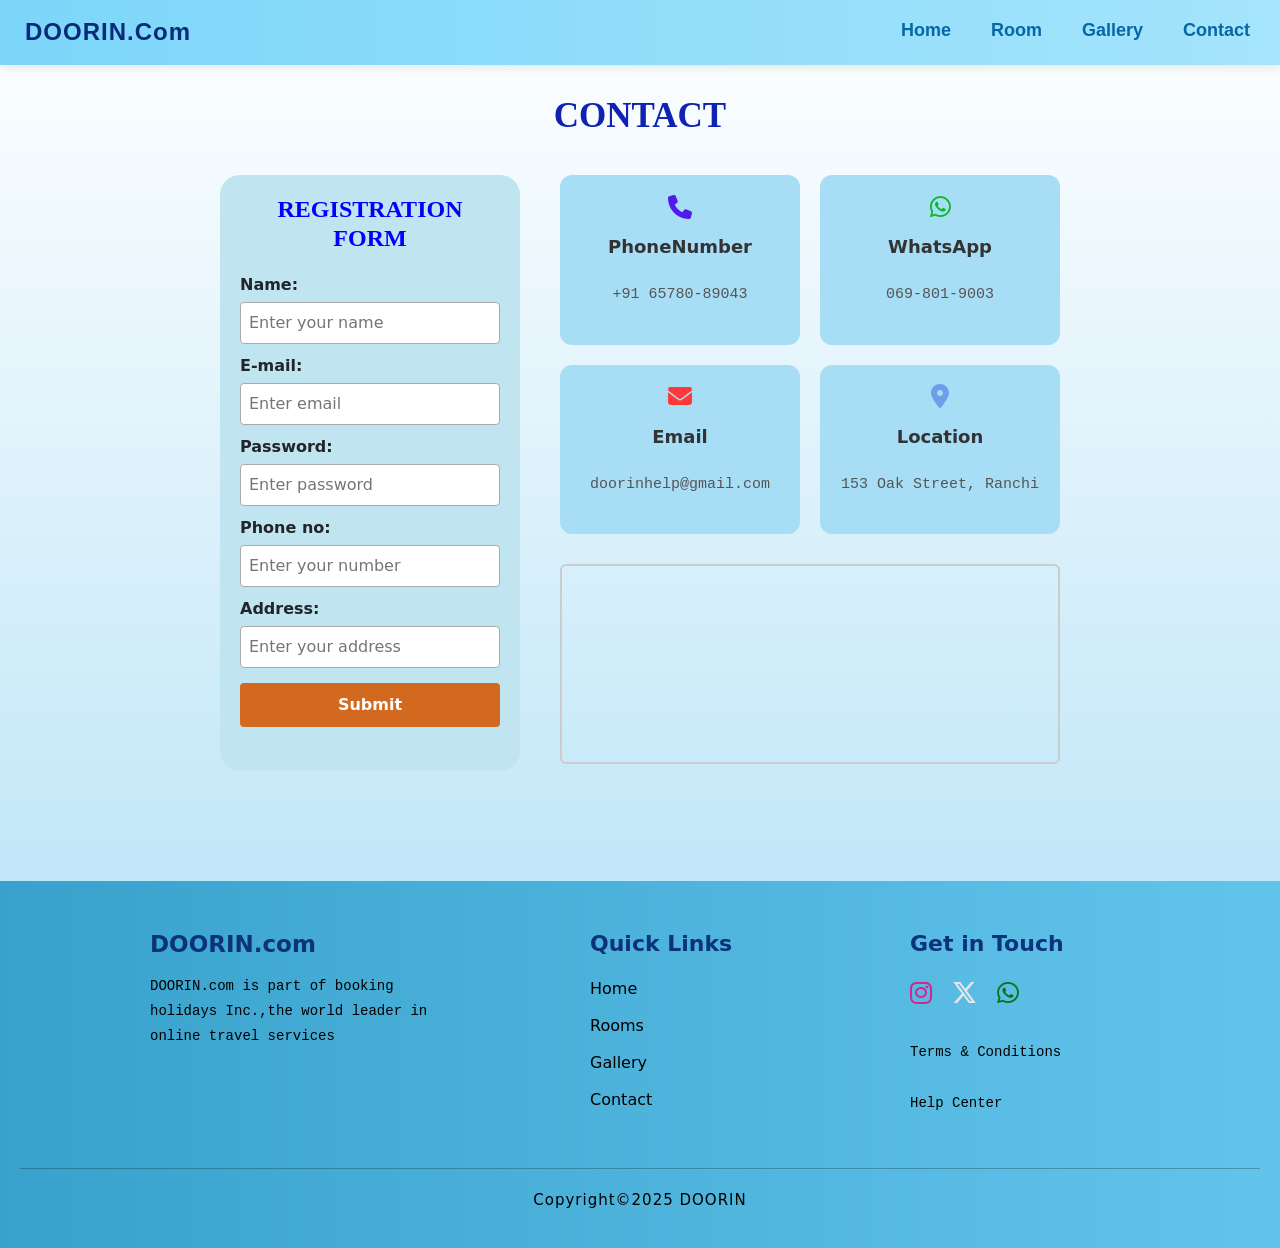
==== commit dc920f07: "few fixes" ====
--- a/contact.html
+++ b/contact.html
@@ -81,7 +81,7 @@
       <pre id="foopara">DOORIN.com is part of booking<br>holidays Inc.,the world leader in<br>online travel services</pre>
       </div>
       <div class="hi1">
-        <h4 class="heading-text">Our Store</h4>
+        <h4 class="heading-text">Quick Links</h4>
         <a href="home.html">Home</a>
         <a href="room.html">Rooms</a>
         <a href="gallery.html">Gallery</a>
--- a/hostyle/hodesign.css
+++ b/hostyle/hodesign.css
@@ -1,357 +1,357 @@
 *{
-    margin:0;
-    padding:0;
-    box-sizing:border-box;
+  margin:0;
+  padding:0;
+  box-sizing:border-box;
 }
 html{
-    overflow-x:hidden;
+  overflow-x:hidden;
 }
 body{
-    overflow-x:hidden;
+  overflow-x:hidden;
 }
 header{
-    background:linear-gradient(to right,rgb(124,214,249),rgb(165,228,252));
-    color:black;
-    height:65px;
-    display:flex;
-    align-items:center;
-    font-family:'Franklin Gothic Medium','Arial Narrow',Arial,sans-serif;
-    box-shadow:0 2px 10px rgba(0,0,0,0.1);
+  background:linear-gradient(to right,rgb(124,214,249),rgb(165,228,252));
+  color:black;
+  height:65px;
+  display:flex;
+  align-items:center;
+  font-family:'Franklin Gothic Medium','Arial Narrow',Arial,sans-serif;
+  box-shadow:0 2px 10px rgba(0,0,0,0.1);
 }
 nav{
-    display:flex;
-    gap:0;
-    align-items:center;
-    flex-wrap:wrap;
-    margin-top:-5px;
-    width:100%;
+  display:flex;
+  gap:0;
+  align-items:center;
+  flex-wrap:wrap;
+  margin-top:-5px;
+  width:100%;
 }
 .maindiv{
-    width:100%;
+  width:100%;
 }
 .nav-links{
-    display:flex;
-    gap:40px;
-    align-items:center;
-    margin-left:auto;
-    padding-right:30px;
+  display:flex;
+  gap:40px;
+  align-items:center;
+  margin-left:auto;
+  padding-right:30px;
 }
 .logo-text{
-   margin-right:auto;
-   padding-left:25px;
-   font-size:24px;
-   font-weight:bold;
-   color:rgb(7,42,122);
-   letter-spacing:1px;
-   margin-top:19px;
+  margin-right:auto;
+  padding-left:25px;
+  font-size:24px;
+  font-weight:bold;
+  color:rgb(7,42,122);
+  letter-spacing:1px;
+  margin-top:19px;
 }
 .maindiv a{
-    text-decoration:none;
-    color:rgb(6, 103, 167);
-    font-size:18px;
-    font-weight:600;
-    transition:0.3s ease;
-    position:relative;
+  text-decoration:none;
+  color:rgb(6, 103, 167);
+  font-size:18px;
+  font-weight:600;
+  transition:0.3s ease;
+  position:relative;
 }
 .maindiv a:hover{
-    color:rgb(4,30,99);
+  color:rgb(4,30,99);
 }
 .maindiv a::after{
-    content:"";
-    position:absolute;
-    left:0;
-    bottom:-4px;
-    width:0%;
-    height:2px;
-    background-color:rgb(10,42,95);
-    transition:0.3s ease;
+  content:"";
+  position:absolute;
+  left:0;
+  bottom:-4px;
+  width:0%;
+  height:2px;
+  background-color:rgb(10,42,95);
+  transition:0.3s ease;
 }
 .maindiv a:hover::after{
-    width:100%;
+  width:100%;
 }
 ul{
-    list-style: none;
-    display: flex;
-    text-decoration: none;
+  list-style: none;
+  display: flex;
+  text-decoration: none;
 }
 /*header ends*/
 /*home page strt*/
 .c {
-    width: 300px;
+  width: 300px;
 }
 .m{
-    height: 40px;
+  height: 40px;
 }
 #in{
-    height: 30px;
-    width: 300px;
+  height: 30px;
+  width: 300px;
 }
 #inn{
-    height: 30px;
-    width: 100px;
-    border-radius: 5px;
-    background-color: blue;
-    color: white;
+  height: 30px;
+  width: 100px;
+  border-radius: 5px;
+  background-color: blue;
+  color: white;
 }
 .home-slide-img{
-    height:590px;
-    width:100%;
-    object-fit:cover;
+  height:590px;
+  width:100%;
+  object-fit:cover;
 }
 .hotelback{
-    min-height:70px;
-    display:flex;
-    justify-content:center;
-    align-items:center;
-    gap:15px;
-    flex-wrap:wrap;
-    background-color:rgb(22,139,186);
-    padding:15px;
+  min-height:70px;
+  display:flex;
+  justify-content:center;
+  align-items:center;
+  gap:15px;
+  flex-wrap:wrap;
+  background-color:rgb(22,139,186);
+  padding:15px;
 }
 #maintext{
-    width:100%;
-    min-height:130px;
-    color:rgb(2,12,53);
-    font-weight:lighter;
-    padding-left:50px;
-    padding-top:20px;
+  width:100%;
+  min-height:130px;
+  color:rgb(2,12,53);
+  font-weight:lighter;
+  padding-left:50px;
+  padding-top:20px;
 }
 #find{
-    margin-bottom:10px;
+  margin-bottom:10px;
 }
 #loc{
-    font-size:22px;
-    font-weight:400;
-    color:#444;
+  font-size:22px;
+  font-weight:400;
+  color:#444;
 }
 #rm{
-    height: 400px;
-    width: 100%;
+  height: 400px;
+  width: 100%;
 }
 .room-img{
-    height: 188px;
-    width: 278px;
-    border-radius: 10px;
+  height: 188px;
+  width: 278px;
+  border-radius: 10px;
 }
 .one{
-    width:280px;
-    border-radius:10px;
-    text-align:left;
-    justify-content:center;
-    align-items:center;
-    background-color:rgb(193,228,241);
-    transition:0.3s;
+  width:280px;
+  border-radius:10px;
+  text-align:left;
+  justify-content:center;
+  align-items:center;
+  background-color:rgb(193,228,241);
+  transition:0.3s;
 }
 .one:hover{
-    transform: scale(1.03);
+  transform: scale(1.03);
 }
 .three{
-    padding:10px 0;
-    text-align:center;
-    color:rgb(19,19,139);
+  padding:10px 0;
+  text-align:center;
+  color:rgb(19,19,139);
 }
 #five{
-    text-align:center;
-    margin-top:8px;
-    color:#333;
+  text-align:center;
+  margin-top:8px;
+  color:#333;
 }
 #ip{
-    text-align:center;
-    margin-top:10px;
+  text-align:center;
+  margin-top:10px;
 }
 #ip span{
-    margin-left:5px;
-    font-weight:bold;
-    color:#222;
+  margin-left:5px;
+  font-weight:bold;
+  color:#222;
 }
 #ip p{
-    margin-top:5px;
-    margin-bottom:0;
-    color:#555;
+  margin-top:5px;
+  margin-bottom:0;
+  color:#555;
 }
 #pi{
-    color:green;
-    text-align:center;
-    margin-top:10px;
-    font-weight: 500;
+  color:green;
+  text-align:center;
+  margin-top:10px;
+  font-weight: 500;
 }
 .box{
-    display:flex;
-    align-items:center;
-    justify-content:center;
-    gap:20px;
-    flex-wrap:wrap;
+  display:flex;
+  align-items:center;
+  justify-content:center;
+  gap:20px;
+  flex-wrap:wrap;
 }
 #imageSliderInner1{
-    height: 590px;
+  height: 590px;
 }
 #rate{
-    padding: 4px;
-    background-color: gold;
-    border-color: gold;
+  padding: 4px;
+  background-color: gold;
+  border-color: gold;
 }
 s{
-    color: red;
+  color: red;
 }
 .deals{
-    padding-left:50px;
-    margin-top:20px;
+  padding-left:50px;
+  margin-top:20px;
 }
 #de{
-    margin-bottom:10px;
+  margin-bottom:10px;
 }
 .deals h6{
-    margin-bottom:20px;
+  margin-bottom:20px;
 }
 /*footer strt*/
 footer{
-    background:linear-gradient(to right,rgb(56,162,204),rgb(98,196,235));
-    color:black;
-    padding:40px 20px 20px;
-    width:100%;
-    margin-top:40px;
+  background:linear-gradient(to right,rgb(56,162,204),rgb(98,196,235));
+  color:black;
+  padding:40px 20px 20px;
+  width:100%;
+  margin-top:40px;
 }
 .himain{
-    display:flex;
-    justify-content:center;
-    align-items:flex-start;
-    gap:140px;
-    padding:10px 40px;
+  display:flex;
+  justify-content:center;
+  align-items:flex-start;
+  gap:140px;
+  padding:10px 40px;
 }
 .hi{
-    width:300px;
+  width:300px;
 }
 .hi1{
-    width:180px;
+  width:180px;
 }
 .hi2{
-    width:220px;
-    margin-left: 0;
+  width:220px;
+  margin-left: 0;
 }
 .hi1 a{
-    width:fit-content;
-    display:block;
+  width:fit-content;
+  display:block;
 }
 .hi h4{
-    margin-bottom: 15px;
-    font-size: 18px;
+  margin-bottom: 15px;
+  font-size: 18px;
 }
 #foopara:hover{
-    color:rgb(25, 81, 172);
-    transform:scale(1.03);
-    transition:0.3s ease;
+  color:rgb(25, 81, 172);
+  transform:scale(1.03);
+  transition:0.3s ease;
 
 }
 #co{
-    text-align:center;
-    margin-top:20px;
-    font-size:15px;
-    letter-spacing:1px;
-    transition:0.3s ease;
+  text-align:center;
+  margin-top:20px;
+  font-size:15px;
+  letter-spacing:1px;
+  transition:0.3s ease;
 }
 #co:hover{
-    transform:scale(1.03);
-    color:rgb(25, 81, 172);
+  transform:scale(1.03);
+  color:rgb(25, 81, 172);
 }
 .heading-text{
-    color:rgb(12,50,122);
-    margin-bottom:18px;
-    font-size:22px;
-    font-weight:bold;
+  color:rgb(12,50,122);
+  margin-bottom:18px;
+  font-size:22px;
+  font-weight:bold;
 }
 .heading-text:hover{
-    color:rgb(124, 19, 154);
-    transform: scale(1.05);
-    transition: 0.5s ease;
+  color:rgb(124, 19, 154);
+  transform: scale(1.05);
+  transition: 0.5s ease;
 }
 .hi .heading-text{
-    font-size:23px;
+  font-size:23px;
 }
 .hi,
 .hi1,
 .hi2{
-    line-height:1.8;
+  line-height:1.8;
 }
 .hi1 a{
-    display:block;
-    text-decoration:none;
-    color:black;
-    margin-bottom:8px;
-    transition:0.3s ease;
+  display:block;
+  text-decoration:none;
+  color:black;
+  margin-bottom:8px;
+  transition:0.3s ease;
 }
 .hi1 a:hover{
   transform:translateX(6px);
   color:rgb(25, 81, 172);
 }
 .ok{
-    display: inline-block;
-    margin-right: 15px;
-    font-size: 20px;
-    transition: transform 0.3s ease;
+  display: inline-block;
+  margin-right: 15px;
+  font-size: 20px;
+  transition: transform 0.3s ease;
 }
 .ok:hover{
-    transform: scale(1.2);
+  transform: scale(1.2);
 }
 .foot-text{
-    display: inline-block;
-    cursor: pointer;
-    transition: transform 0.3s ease, color 0.3s ease;
+  display: inline-block;
+  cursor: pointer;
+  transition: transform 0.3s ease, color 0.3s ease;
 }
 
 .foot-text:hover{
-    transform: translateX(5px);
-    color: rgb(25, 81, 172);
+  transform: translateX(5px);
+  color: rgb(25, 81, 172);
 }
 /*gallery strt*/
 #gbg{
-    width: 100%;
+  width: 100%;
 }
 .gsubone{
-    text-align:center;
-    padding-top:30px;
-    padding-bottom:5px;
-    font-size:42px;
-    font-family:'Times New Roman',Times,serif;
-    font-weight:bolder;
-    color:rgb(31, 10, 150);
-    letter-spacing:1px;
-    text-shadow:1px 1px 3px rgba(0,0,0,0.15);
+  text-align:center;
+  padding-top:30px;
+  padding-bottom:5px;
+  font-size:42px;
+  font-family:'Times New Roman',Times,serif;
+  font-weight:bolder;
+  color:rgb(31, 10, 150);
+  letter-spacing:1px;
+  text-shadow:1px 1px 3px rgba(0,0,0,0.15);
 }
 .photo-gal {
-      display: grid;
-      gap: 10px;
-      margin-bottom: 10px;
+  display: grid;
+  gap: 10px;
+  margin-bottom: 10px;
 }
 .row-2 {
-      grid-template-columns: repeat(2, 1fr);
+  grid-template-columns: repeat(2, 1fr);
 }
 .row-3 {
-      grid-template-columns: repeat(3, 1fr);
+  grid-template-columns: repeat(3, 1fr);
 }
 .photo-gal img {
-    width: 100%;
-    height: auto;
-    display: block;
-    border-radius: 6px;
+  width: 100%;
+  height: auto;
+  display: block;
+  border-radius: 6px;
 }
 .photo-row{
-    padding:20px 40px;
+  padding:20px 40px;
 }
 #f{
-    height: 310px;
+  height: 310px;
 }
 /*room strt*/
 #r{
-    text-align:center;
-    color:chocolate;
-    font-family:'Times New Roman',Times,serif;
-    font-weight:bolder;
-    margin-top:35px;
-    margin-bottom:35px;
-    font-size:42px;
+  text-align:center;
+  color:chocolate;
+  font-family:'Times New Roman',Times,serif;
+  font-weight:bolder;
+  margin-top:35px;
+  margin-bottom:35px;
+  font-size:42px;
 }
 .accordion{
-    margin-top:50px;
+  margin-top:50px;
 }
 .room-container {
   display: grid;
@@ -404,35 +404,35 @@
   background-color: #0a427e;
 }
 #pna{
-    text-align:center;
-    font-family:'Times New Roman',Times,serif;
-    font-weight:bolder;
-    margin-top:35px;
-    margin-bottom:35px;
-    color:chocolate;
-    font-size:38px;
+  text-align:center;
+  font-family:'Times New Roman',Times,serif;
+  font-weight:bolder;
+  margin-top:35px;
+  margin-bottom:35px;
+  color:chocolate;
+  font-size:38px;
 }
 .newhot{
-    margin-bottom:20px;
-    box-shadow:0 4px 7px rgb(39,190,250);
-    overflow:hidden;
+  margin-bottom:20px;
+  box-shadow:0 4px 7px rgb(39,190,250);
+  overflow:hidden;
 }
 .accordion-collapse {
-    background-color: rgb(193, 228, 241);
+  background-color: rgb(193, 228, 241);
 }
 .newhot .carousel-inner{
-    border-radius:10px;
-    overflow:hidden;
+  border-radius:10px;
+  overflow:hidden;
 }
 .carousel-item{
-    overflow:hidden;
+  overflow:hidden;
 }
 .newhot .carousel-item img{
-    width:100%;
-    height:230px;
-    object-fit:cover;
-    border-radius:10px;
-    display:block;
+  width:100%;
+  height:230px;
+  object-fit:cover;
+  border-radius:10px;
+  display:block;
 }
 /*roomends*/
 /*contact strt*/
@@ -476,8 +476,8 @@
   border-radius: 4px;
 }
 .vaseleft:hover{
-    transform: scale(1.02);
-    transition: 0.5s;
+  transform: scale(1.02);
+  transition: 0.5s;
 }
 .vaseleft button {
   width: 100%;
@@ -517,11 +517,11 @@
   align-items:center;
 }
 .ph i{
-   font-size:24px;
+  font-size:24px;
 }
 .ph:hover{
-    transform: scale(1.02);
-    transition: 0.5s;
+  transform: scale(1.02);
+  transition: 0.5s;
 }
 #call{
   font-weight:bold;
@@ -548,12 +548,12 @@
   border-radius: 6px;
 }
 #reg{
-    font-family: 'Times New Roman', Times, serif;
-    font-weight: bold;
+  font-family: 'Times New Roman', Times, serif;
+  font-weight: bold;
 }
 #bodybgnew{
-    background: linear-gradient(to bottom, white, rgb(167, 221, 245));
-    min-height: 100vh;
+  background: linear-gradient(to bottom, white, rgb(167, 221, 245));
+  min-height: 100vh;
 }
 /* only adding for img */
 img{
@@ -561,14 +561,6 @@
    height:auto;
 }
 
-/* ============================================================
-   MEDIA QUERIES - Responsive Design for DOORIN Hotel Booking
-   Breakpoints:
-     Tablet    : max-width 1024px
-     Small Tab : max-width 768px
-     Mobile    : max-width 480px
-   ============================================================ */
-
 /* ---- TABLET (max-width: 1024px) ---- */
 @media (max-width: 1024px) {
 
@@ -587,12 +579,10 @@
     padding: 10px 20px;
   }
 
-  /* Room grid: 2 columns on tablet */
   .room-container {
     grid-template-columns: repeat(2, 1fr);
   }
 
-  /* FIX 4: Room card text centered when grid goes to 2 cols */
   .roomtwo {
     text-align: center;
   }
@@ -613,14 +603,12 @@
     padding: 15px 20px;
   }
 
-  /* FIX 5: Remove extra white space at bottom of contact page */
   #bodybgnew {
     min-height: 100vh;
     background: linear-gradient(white, rgb(167, 221, 245));
     background-attachment: fixed;
   }
 }
-
 
 /* ---- SMALL TABLET / LARGE MOBILE (max-width: 768px) ---- */
 @media (max-width: 768px) {
@@ -651,7 +639,6 @@
     flex-direction: column;
     gap: 8px;
   }
-
   /* ---- HOME PAGE ---- */
   #maintext {
     padding-left: 20px;
@@ -663,8 +650,7 @@
   #loc {
     font-size: 17px;
   }
-
-  /* Search bar stacking */
+  /* Search bar */
   .hotelback {
     flex-direction: column;
     align-items: stretch;
@@ -680,15 +666,12 @@
     font-size: 16px;
   }
 
-  /* Hero Slider */
   .home-slide-img {
     height: 280px;
   }
   #imageSliderInner1 {
     height: 280px;
   }
-
-  /* Deal cards */
   .box {
     flex-direction: column;
     align-items: center;
@@ -702,16 +685,12 @@
     width: 100%;
     height: 200px;
   }
-
-  /* FIX 2: Deals heading centered when stacked */
   .deals {
     padding-left: 0;
     text-align: center;
     padding: 10px 20px;
   }
-
   /* ---- FOOTER ---- */
-  /* FIX 1: Footer content centered when stacked vertically */
   .himain {
     flex-direction: column;
     align-items: center;
@@ -723,7 +702,6 @@
     width: 100%;
     text-align: center;
   }
-  /* Center footer links */
   .hi1 a {
     text-align: center;
     margin: 0 auto;
@@ -731,7 +709,6 @@
   .hi1 a:hover {
     transform: none;
   }
-
   /* ---- GALLERY PAGE ---- */
   .gsubone {
     font-size: 30px;
@@ -740,7 +717,6 @@
   .photo-row {
     padding: 10px 15px;
   }
-  /* Stack all gallery rows to single column */
   .photo-gal.row-2,
   .photo-gal.row-3 {
     grid-template-columns: 1fr;
@@ -748,7 +724,6 @@
   #f {
     height: auto;
   }
-
   /* ---- ROOM PAGE ---- */
   #r {
     font-size: 30px;
@@ -760,18 +735,15 @@
     margin-top: 20px;
     margin-bottom: 20px;
   }
-  /* Property type cards (Hotels, Villas etc.) */
   .box .one.newhot {
     width: 90%;
     max-width: 400px;
   }
-  /* Room grid: 2 columns on small tablet */
   .room-container {
     grid-template-columns: repeat(2, 1fr);
     gap: 15px;
     padding: 10px;
   }
-  /* FIX 4: Room card text centered */
   .roomtwo {
     text-align: center;
   }
@@ -804,7 +776,6 @@
   }
 }
 
-
 /* ---- MOBILE (max-width: 480px) ---- */
 @media (max-width: 480px) {
 
@@ -821,7 +792,6 @@
   nav {
     gap: 8px;
   }
-
   /* ---- HOME PAGE ---- */
   #find {
     font-size: 22px;
@@ -855,8 +825,6 @@
   .room-img {
     height: 180px;
   }
-
-  /* FIX 2: Deals heading centered on mobile too */
   .deals {
     padding-left: 0;
     text-align: center;
@@ -865,7 +833,6 @@
   .deals h3 {
     font-size: 18px;
   }
-
   /* ---- GALLERY PAGE ---- */
   .gsubone {
     font-size: 24px;
@@ -879,7 +846,6 @@
   .photo-row {
     padding: 8px 10px;
   }
-
   /* ---- ROOM PAGE ---- */
   #r {
     font-size: 24px;
@@ -887,7 +853,6 @@
   #pna {
     font-size: 22px;
   }
-  /* Room grid: 1 column on mobile */
   .room-container {
     grid-template-columns: 1fr;
     gap: 14px;
@@ -896,14 +861,12 @@
   .roomt img {
     height: 180px;
   }
-  /* FIX 4: Room card text centered on single column */
   .roomtwo {
     text-align: center;
   }
   .box .one.newhot {
     width: 95%;
   }
-
   /* ---- CONTACT PAGE ---- */
   .vaseleft {
     width: 95%;
@@ -926,9 +889,7 @@
   .phmap iframe {
     height: 160px;
   }
-
   /* ---- FOOTER ---- */
-  /* FIX 1: Footer centered on mobile */
   .himain {
     gap: 20px;
     padding: 15px;
@@ -949,7 +910,6 @@
     font-size: 13px;
   }
 }
-
 /* ---- HAMBURGER MENU (mobile nav toggle) ---- */
 .hamburger {
   display: none;
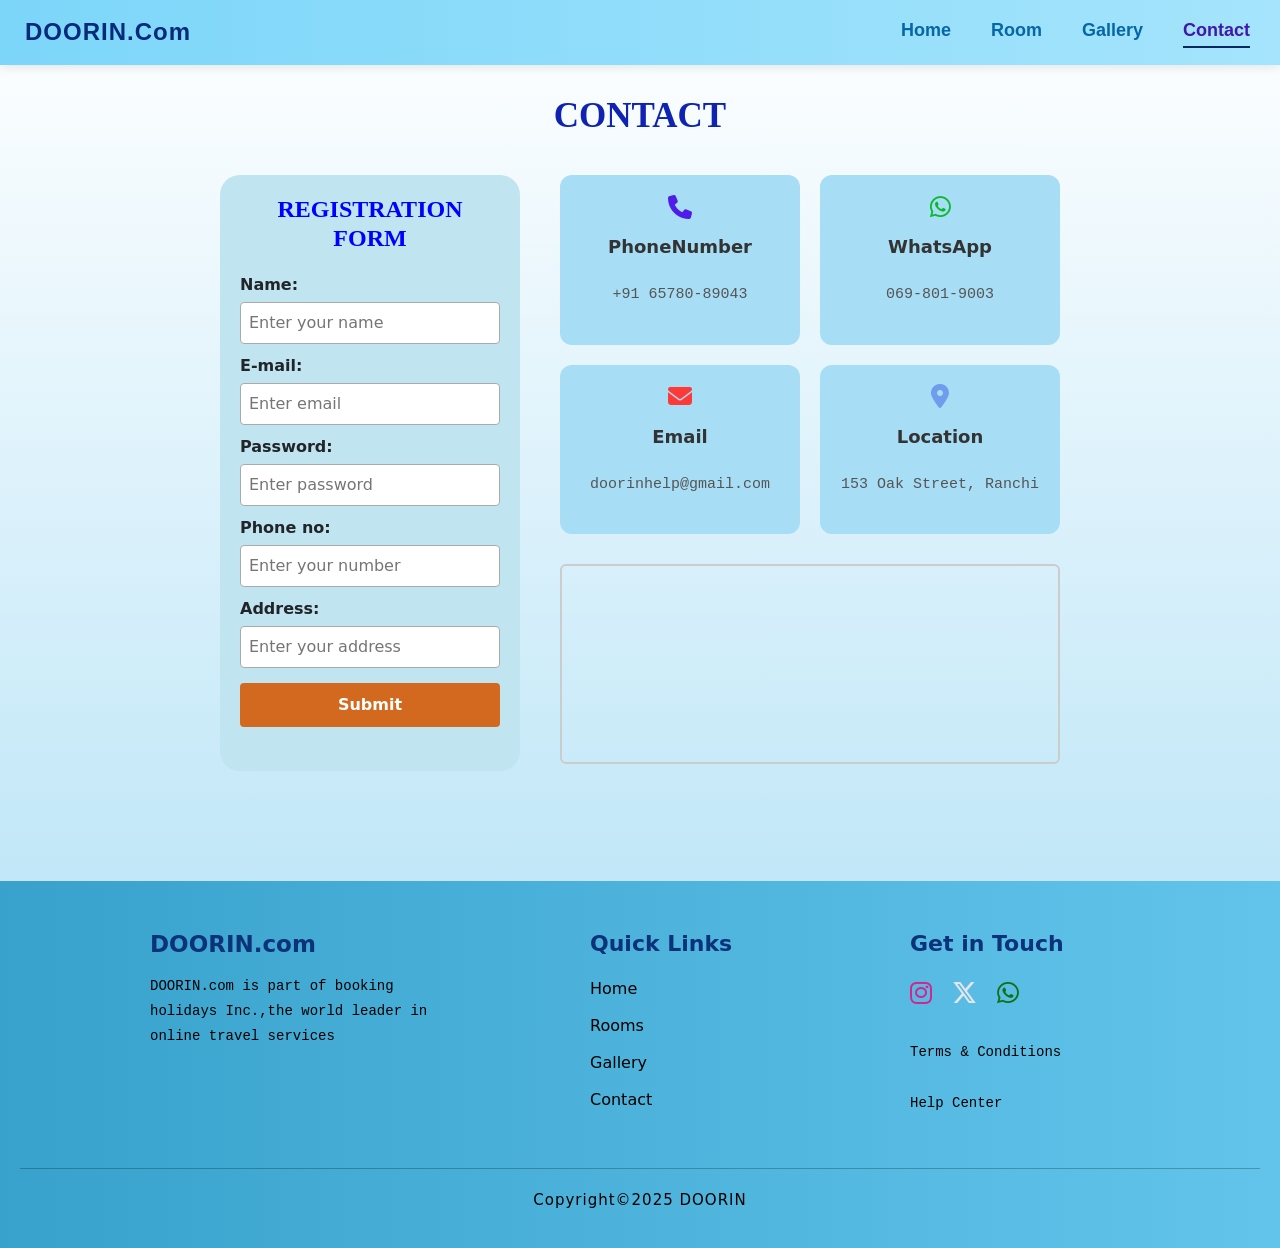
==== commit a416f4d7: "Added navbar active state and gallery hover effects" ====
--- a/contact.html
+++ b/contact.html
@@ -17,17 +17,17 @@
                     <span></span><span></span><span></span>
                 </button>
                 <div class="nav-links" id="navLinks">
-                    <a href="home.html">Home</a>
-                    <a href="room.html">Room</a>
-                    <a href="gallery.html">Gallery</a>
-                    <a href="contact.html">Contact</a>
+                    <a href="home.html" class="nav-link-custom">Home</a>
+                    <a href="room.html" class="nav-link-custom">Room</a>
+                    <a href="gallery.html" class="nav-link-custom">Gallery</a>
+                    <a href="contact.html" class="nav-link-custom">Contact</a>
                 </div>
             </nav>
     </header>
     <h2 id="cname">CONTACT</h2>
   <div class="coct">
     <div class="vaseleft">
-      <form>
+      <form id="contactForm">
         <h4 id="reg">REGISTRATION FORM</h4>
         <label for="name">Name:</label>
         <input id="name" type="text" placeholder="Enter your name" required />
@@ -99,11 +99,6 @@
       <hr><p id="co">Copyright&copy;2025 DOORIN </p>
     </footer>
     <script src="https://cdn.jsdelivr.net/npm/bootstrap@5.3.7/dist/js/bootstrap.bundle.min.js" integrity="sha384-ndDqU0Gzau9qJ1lfW4pNLlhNTkCfHzAVBReH9diLvGRem5+R9g2FzA8ZGN954O5Q" crossorigin="anonymous"></script>
-    <script>
-        function toggleNav() {
-            var nav = document.getElementById('navLinks');
-            nav.classList.toggle('open');
-        }
-    </script> 
+    <script src="script.js" defer></script> 
 </body>
 </html>
--- a/hostyle/hodesign.css
+++ b/hostyle/hodesign.css
@@ -203,6 +203,22 @@
 .deals h6{
   margin-bottom:20px;
 }
+.book-btn {
+    padding: 12px 25px;
+    border: none;
+    background-color: #c59d5f;
+    color: white;
+    border-radius: 30px;
+    cursor: pointer;
+    font-size: 16px;
+    transition: 0.4s;
+}
+
+.book-btn:hover {
+    background-color: black;
+    transform: scale(1.05);
+    letter-spacing: 1px;
+}
 /*footer strt*/
 footer{
   background:linear-gradient(to right,rgb(56,162,204),rgb(98,196,235));
@@ -297,10 +313,33 @@
   cursor: pointer;
   transition: transform 0.3s ease, color 0.3s ease;
 }
-
 .foot-text:hover{
   transform: translateX(5px);
   color: rgb(25, 81, 172);
+}
+.nav-link-custom{
+  position: relative;
+  text-decoration: none;
+  transition: 0.3s;
+}
+.nav-link-custom::after{
+  content: "";
+  position: absolute;
+  left: 0px;
+  bottom: -4px;
+  width: 0%;
+  height: 2px;
+  background-color: #c59d5f;
+  transition: 0.3s;
+}
+.nav-link-custom:hover::after{
+  width: 100%;
+}
+.nav-link-custom.active{
+  color: #4118ac !important;
+}
+.nav-link-custom.active::after{
+  width: 100%;
 }
 /*gallery strt*/
 #gbg{
@@ -340,6 +379,17 @@
 #f{
   height: 310px;
 }
+.gallery-item{
+  overflow: hidden;
+  cursor: pointer;
+}
+.gallery-image{
+  width: 100%;
+  transition: 0.4s;
+}
+.gallery-image:hover{
+  transform: scale(1.08);
+}
 /*room strt*/
 #r{
   text-align:center;
@@ -436,6 +486,17 @@
 }
 /*roomends*/
 /*contact strt*/
+.error-border {
+    border: 2px solid red !important;
+}
+.success-border {
+    border: 2px solid green !important;
+}
+.error-message {
+    color: red;
+    font-size: 14px;
+    margin-top: 5px;
+}
 #cname {
   text-align: center;
   color: rgb(15, 34, 177);
